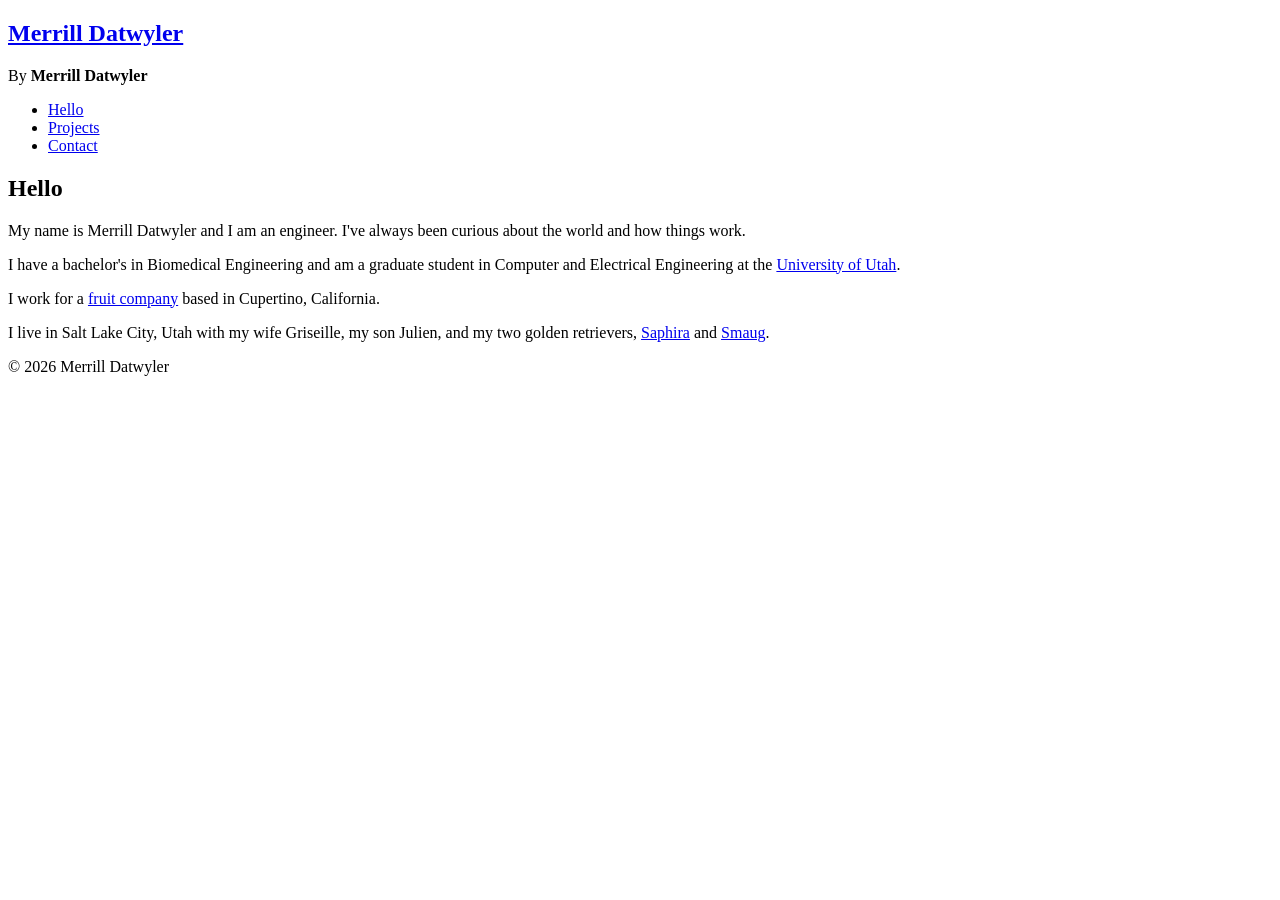
==== index.html @ 85eaf6b4 "Update projects" ====
<!DOCTYPE html>
<html lang="en">
  <head>
    <meta charset="UTF-8" />
    <meta name="viewport" content="width=device-width, initial-scale=1.0" />
    <title>Merrill Datwyler</title>
    <link rel="stylesheet" href="dtwylr_styles.css" />
    <link rel="me" href="https://mastodon.social/@datwyler" />
    <link rel="alternate" type="application/rss+xml" title="RSS" href="feed.xml" />
  </head>
  <body>
    <div class="page">
      <aside>
        <h1><a href="/">Merrill Datwyler</a></h1>
        <div id="nav-container"></div>
        <script>
          fetch('nav.html')
            .then(response => response.text())
            .then(data => {
              document.getElementById('nav-container').innerHTML = data;
            });
        </script>
      </aside>
      <main>
        <h2>Hello</h2>
        <p>My name is Merrill Datwyler and I am an engineer. I've always been curious about the world and how things work.</p>

        <p>I have a bachelor's in Biomedical Engineering and am a graduate student in Computer and Electrical Engineering at the <a href="https://utah.edu/">University of Utah</a>.</p>

        <p>I work for a <a href="https://apple.com/">fruit company</a> based in Cupertino, California.</p>

        <p>I live in Salt Lake City, Utah with my wife Griseille, my son Julien, and my two golden retrievers, <a href="https://inheritance.fandom.com/wiki/Saphira">Saphira</a> and <a href="https://lotr.fandom.com/wiki/Smaug">Smaug</a>.</p>
      </main>
    </div>
    <footer>
      <p>&copy; 2026 Merrill Datwyler</p>
    </footer>
  </body>
</html>
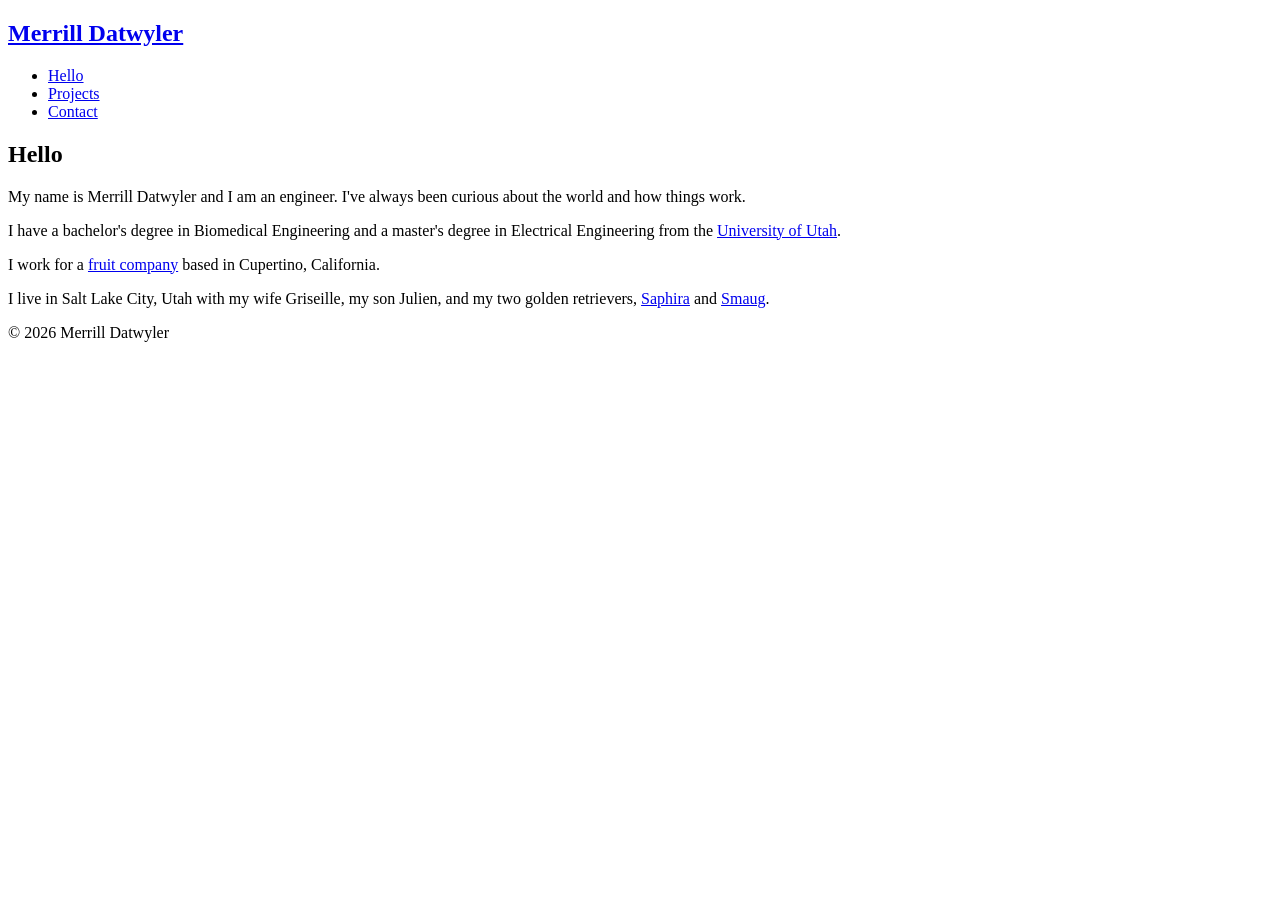
==== commit 26669155: "Removed duplciate hello.html file" ====
--- a/index.html
+++ b/index.html
@@ -25,7 +25,7 @@
         <h2>Hello</h2>
         <p>My name is Merrill Datwyler and I am an engineer. I've always been curious about the world and how things work.</p>
 
-        <p>I have a bachelor's in Biomedical Engineering and am a graduate student in Computer and Electrical Engineering at the <a href="https://utah.edu/">University of Utah</a>.</p>
+        <p>I have a bachelor's degree in Biomedical Engineering and a master's degree in Electrical Engineering from the <a href="https://utah.edu/">University of Utah</a>.</p>
 
         <p>I work for a <a href="https://apple.com/">fruit company</a> based in Cupertino, California.</p>
 
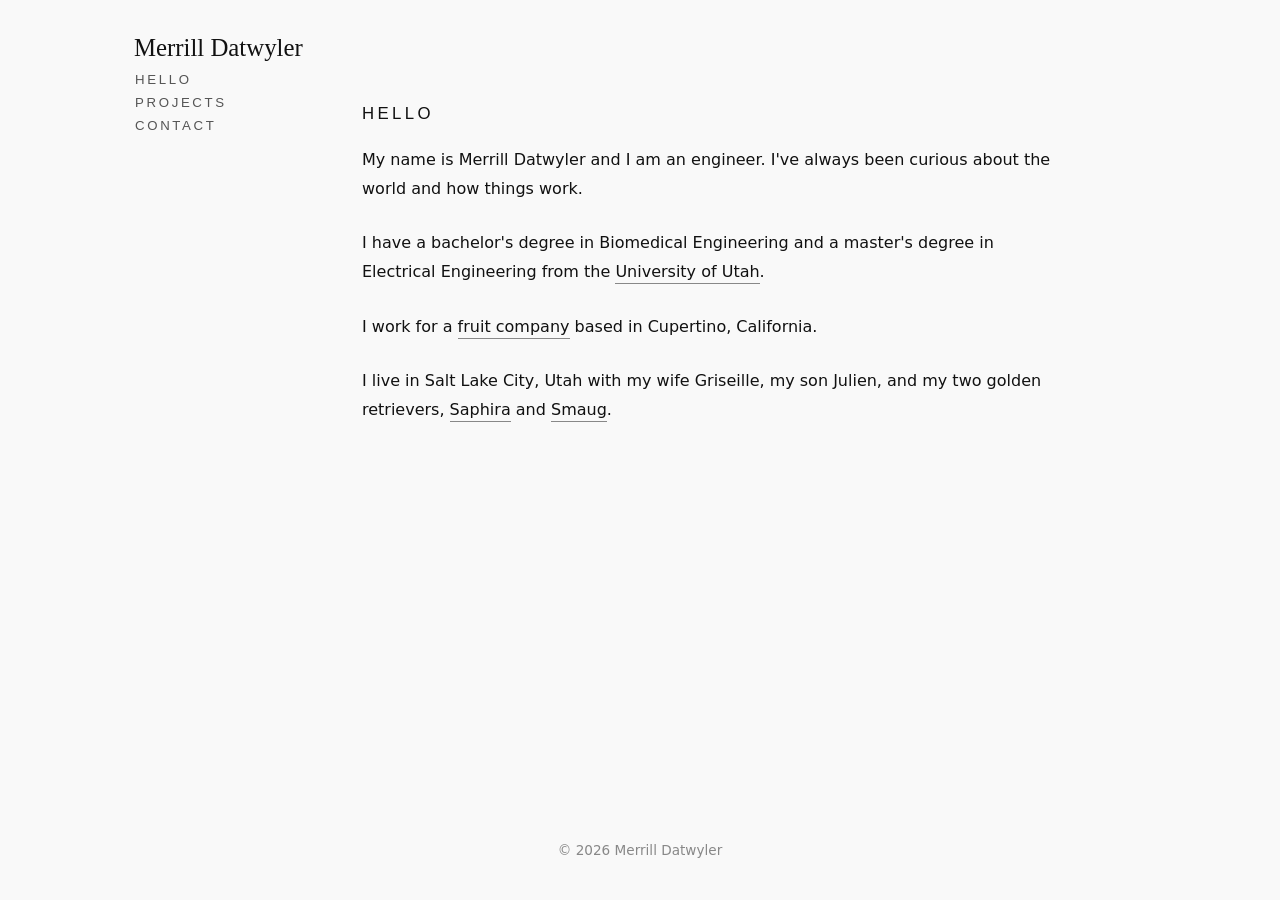
==== commit 7c693c6d: "bold current page in nav" ====
--- a/index.html
+++ b/index.html
@@ -14,12 +14,19 @@
         <h1><a href="/">Merrill Datwyler</a></h1>
         <div id="nav-container"></div>
         <script>
-          fetch('nav.html')
-            .then(response => response.text())
-            .then(data => {
-              document.getElementById('nav-container').innerHTML = data;
-            });
-        </script>
+			fetch('nav.html')
+			.then(response => response.text())
+			.then(data => {
+				const nav = document.getElementById('nav-container');
+				nav.innerHTML = data;
+				const currentPage = window.location.pathname;
+				nav.querySelectorAll('a').forEach(link => {
+					if (link.pathname === currentPage) {
+						link.classList.add('active');
+					}
+				});
+			});
+		</script>
       </aside>
       <main>
         <h2>Hello</h2>
--- a/dtwylr_styles.css
+++ b/dtwylr_styles.css
@@ -0,0 +1,385 @@
+/* Base styles */
+html, body {
+  margin: 0;
+  padding: 0;
+  background: #f9f9f9;
+  color: #111;
+  font-family: Verdana, system-ui, Helvetica, sans-serif;
+  line-height: 1.8;
+  font-size: 16px;
+}
+
+/* Typography */
+h1, h2, h3, h4, h5, h6 {
+  font-weight: normal;
+  margin: 2rem 0 1rem;
+  line-height: 1.2;
+}
+
+h1 {
+  font-size: 1.55em;
+  font-family: "Hoefler Text", Georgia, "Times New Roman", serif;
+  line-height: 1.3;
+  text-align: left;
+}
+
+h2 {
+  font-size: 1.05em;
+  font-family: "Gill Sans MT", "Gill Sans", "Gill Sans Std", Verdana, "Bitstream Vera Sans", sans-serif;
+  text-align: left;
+  font-weight: normal;
+  line-height: 1.8em;
+  letter-spacing: 0.2em;
+  margin: 4em 0 1em 0;
+  text-transform: uppercase;
+}
+
+h3 {
+  font-size: 0.91em;
+  font-family: "Gill Sans MT", "Gill Sans", "Gill Sans Std", Verdana, "Bitstream Vera Sans", sans-serif;
+  text-align: left;
+  font-weight: normal;
+  line-height: 1.8em;
+  letter-spacing: 0.2em;
+  margin-top: 3em;
+  margin-bottom: 1.4em;
+  text-transform: uppercase;
+}
+
+h1 + h2 {
+  margin-top: 2em;
+}
+
+p + h3 {
+  margin-top: 4em;
+}
+
+p {
+  margin: 0 0 1.6em 0;
+  padding: 0;
+}
+
+strong {
+  font-weight: normal;
+  font-size: 0.91em;
+  letter-spacing: 0.2em;
+  text-transform: uppercase;
+}
+
+/* Links — bottom border, no underline */
+a {
+  color: #111;
+  text-decoration: none;
+  border-color: #888;
+  border-width: 0 0 1px 0;
+  border-style: none none solid none;
+  padding: 3px 0px 2px 0px;
+}
+
+a:visited {
+  color: #111;
+  border-color: #999;
+  border-style: none none dotted none;
+  padding: 3px 0px 2px 0px;
+}
+
+a:hover {
+  color: #fff;
+  text-decoration: none;
+  background-color: #444;
+  border-color: #444;
+}
+
+/* Sidebar nav links: no borders, uppercase */
+#nav-container a {
+  border: 0;
+  color: #555;
+  text-transform: uppercase;
+  letter-spacing: 0.2em;
+  font-size: 0.91em;
+  padding: 4px 1px 4px 1px;
+}
+
+#nav-container a:hover {
+  color: #fff;
+  background-color: #444;
+}
+
+#nav-container a.active {
+  font-weight: bold;
+}
+
+/* Blockquotes */
+blockquote {
+  font-size: 1em;
+  margin: 2em 0 2em 0.25em;
+  padding: 0 0 0 1.25em;
+  border-left: 1px solid #888;
+  border-right: 0px solid #888;
+}
+
+/* Code and Pre */
+code {
+  font-family: ui-monospace, Menlo, Monaco, Consolas, monospace;
+  font-size: 1.09em;
+  background-color: #e8e8e8;
+  padding: 2px 2px 2px 2px;
+  border-radius: 3px;
+}
+
+pre {
+  font-family: ui-monospace, Menlo, Monaco, Consolas, monospace;
+  display: inline-block;
+  white-space: pre;
+  width: auto;
+  min-width: 93%;
+  max-width: 120%;
+  overflow-x: auto;
+  font-size: 1.0em;
+  line-height: 1.5em;
+  color: #111;
+  background-color: #e0e0e0;
+  margin: 0.5em 0 2.0em 0;
+  padding: 5px 10px 5px 10px;
+  border-width: 0;
+  border-radius: 3px;
+}
+
+pre code {
+  background-color: inherit;
+  padding: 0;
+}
+
+/* Lists */
+ul {
+  padding-left: 0.5em;
+  margin: 0 0 2em 2em;
+}
+
+ol {
+  padding-left: 0.5em;
+  margin: 0 0 2em 2em;
+}
+
+li {
+  margin-bottom: 0.5em;
+}
+
+/* Images */
+img {
+  margin-top: 5px;
+  max-width: 100%;
+  height: auto;
+}
+
+/* Layout — two-column: sidebar + content */
+body {
+  display: flex;
+  flex-direction: column;
+  min-height: 100vh;
+}
+
+.page {
+  display: flex;
+  max-width: 1060px;
+  margin: 0 auto;
+  width: 100%;
+  flex: 1;
+}
+
+/* Sidebar column */
+aside {
+  flex: 0 0 180px;
+  padding: 2rem 1rem 2rem 1.5rem;
+}
+
+aside h1 {
+  font-size: 1.55em;
+  line-height: 1.3em;
+  margin: 0 0 0.5rem 0;
+  padding: 0;
+}
+
+aside h1 a {
+  color: #111;
+  text-decoration: none;
+  border: 0;
+}
+
+#nav-container {
+  padding: 0;
+  margin: 0;
+  font-family: "Gill Sans MT", "Gill Sans", "Gill Sans Std", Verdana, "Bitstream Vera Sans", sans-serif;
+  font-size: 0.91em;
+  line-height: 1em;
+}
+
+#nav-container nav {
+  margin: 0 0 1em 0;
+}
+
+#nav-container nav ul {
+  list-style: none;
+  margin: 0;
+  padding: 0;
+  text-transform: uppercase;
+  letter-spacing: 0.2em;
+}
+
+#nav-container nav ul li {
+  margin: 0 0 0.5em 0;
+  padding: 0;
+}
+
+/* Content column */
+main {
+  flex: 1;
+  max-width: 700px;
+  margin: 2rem 0 2rem 1rem;
+  padding: 0 1rem;
+}
+
+/* Dateline */
+h2.dateline {
+  font-family: "Gill Sans MT", "Gill Sans", "Gill Sans Std", Georgia, serif;
+  font-size: 1em;
+  text-align: left;
+  font-weight: normal;
+  line-height: 1.8em;
+  letter-spacing: 0.2em;
+  margin: 2em 0 0 0;
+  color: #888;
+  text-transform: uppercase;
+}
+
+h2.dateline a {
+  color: #888;
+  text-decoration: none;
+  border: 0;
+}
+
+h2.dateline a:hover {
+  color: #fff;
+  background-color: #444;
+}
+
+dl + h2.dateline {
+  font-size: 0.9em;
+  margin: 8em 0 4em 0;
+}
+
+/* Linked List entries */
+dl.linkedlist {
+  color: #111;
+  border-width: 0 0 0px 0;
+  border-style: solid;
+  border-color: #ccc;
+  padding-bottom: 0em;
+}
+
+dl.linkedlist dt {
+  font-family: "Gill Sans MT", "Gill Sans", "Gill Sans Std", Verdana, "Bitstream Vera Sans", sans-serif;
+  font-size: 1.05em;
+  text-align: left;
+  font-weight: normal;
+  margin: 0 0 0.4em 0;
+  letter-spacing: 0.15em;
+  text-transform: uppercase;
+  margin-top: 2em;
+}
+
+dl.linkedlist dt a {
+  padding-top: 2px;
+  padding-bottom: 0px;
+  color: #111;
+  border-style: solid;
+  border-color: #aaa;
+}
+
+dl.linkedlist dt a:visited {
+  border-style: dotted;
+  border-color: #aaa;
+  color: #333;
+}
+
+dl.linkedlist dt a:hover {
+  color: #fff;
+  background-color: #444;
+}
+
+dl.linkedlist dd {
+  margin: auto auto 5em 0em;
+}
+
+dl.linkedlist dd p {
+  margin: 0 0 1.6em 0;
+}
+
+dl.linkedlist blockquote {
+  margin: 0 0 0 0.25em;
+  padding: 0 0em 0 1em;
+  border-left: 1px solid #888;
+  border-right: 0px solid #888;
+}
+
+dl.linkedlist blockquote a {
+  color: #333;
+}
+
+/* Permalink star */
+a.permalink {
+  color: #aaa;
+  border: 0;
+  padding: 3px 3px 3px 5px;
+  margin-left: 0.5em;
+  font-family: "Hiragino Kaku Gothic Pro", "Osaka", "Zapf Dingbats";
+}
+
+dt:hover a.permalink {
+  color: #fff;
+}
+
+h2.dateline:hover a.permalink {
+  color: #fff;
+  padding: 3px;
+}
+
+/* Footer */
+footer {
+  text-align: center;
+  padding: 1rem 0;
+  color: #888;
+  font-size: 0.85em;
+}
+
+/* Small print */
+p.smallprint {
+  margin-top: 4em;
+  line-height: 1.8em;
+  text-align: left;
+  color: #888;
+  font-size: 0.91em;
+}
+
+/* HR */
+hr {
+  margin: 2em 1em 2em 0;
+  text-align: center;
+  border-color: #888;
+  border-width: 0;
+  border-style: dotted;
+}
+
+/* Responsive: stack sidebar on small screens */
+@media (max-width: 640px) {
+  .page {
+    flex-direction: column;
+  }
+  aside {
+    flex: none;
+    padding: 1.5rem 1rem 1rem;
+  }
+  main {
+    margin: 1rem 0 0 0;
+  }
+}
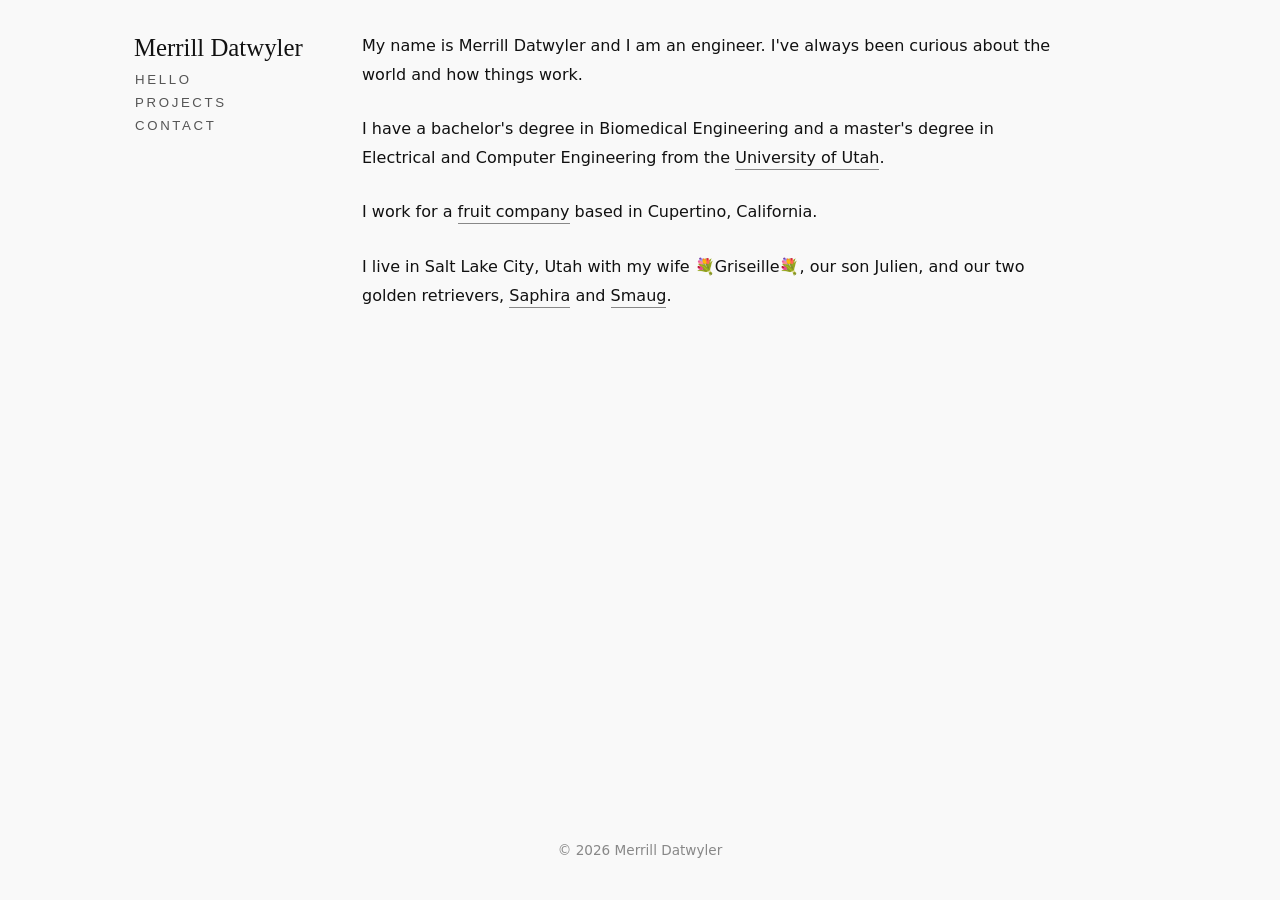
==== commit 26ee69be: "Various stylistic changes" ====
--- a/index.html
+++ b/index.html
@@ -29,14 +29,10 @@
 		</script>
       </aside>
       <main>
-        <h2>Hello</h2>
         <p>My name is Merrill Datwyler and I am an engineer. I've always been curious about the world and how things work.</p>
-
-        <p>I have a bachelor's degree in Biomedical Engineering and a master's degree in Electrical Engineering from the <a href="https://utah.edu/">University of Utah</a>.</p>
-
+        <p>I have a bachelor's degree in Biomedical Engineering and a master's degree in Electrical and Computer Engineering from the <a href="https://utah.edu/">University of Utah</a>.</p>
         <p>I work for a <a href="https://apple.com/">fruit company</a> based in Cupertino, California.</p>
-
-        <p>I live in Salt Lake City, Utah with my wife Griseille, my son Julien, and my two golden retrievers, <a href="https://inheritance.fandom.com/wiki/Saphira">Saphira</a> and <a href="https://lotr.fandom.com/wiki/Smaug">Smaug</a>.</p>
+        <p>I live in Salt Lake City, Utah with my wife 💐Griseille💐, our son Julien, and our two golden retrievers, <a href="https://inheritance.fandom.com/wiki/Saphira">Saphira</a> and <a href="https://lotr.fandom.com/wiki/Smaug">Smaug</a>.</p>
       </main>
     </div>
     <footer>
--- a/dtwylr_styles.css
+++ b/dtwylr_styles.css
@@ -106,6 +106,7 @@
 }
 
 #nav-container a.active {
+  color: #555;
   font-weight: bold;
 }
 
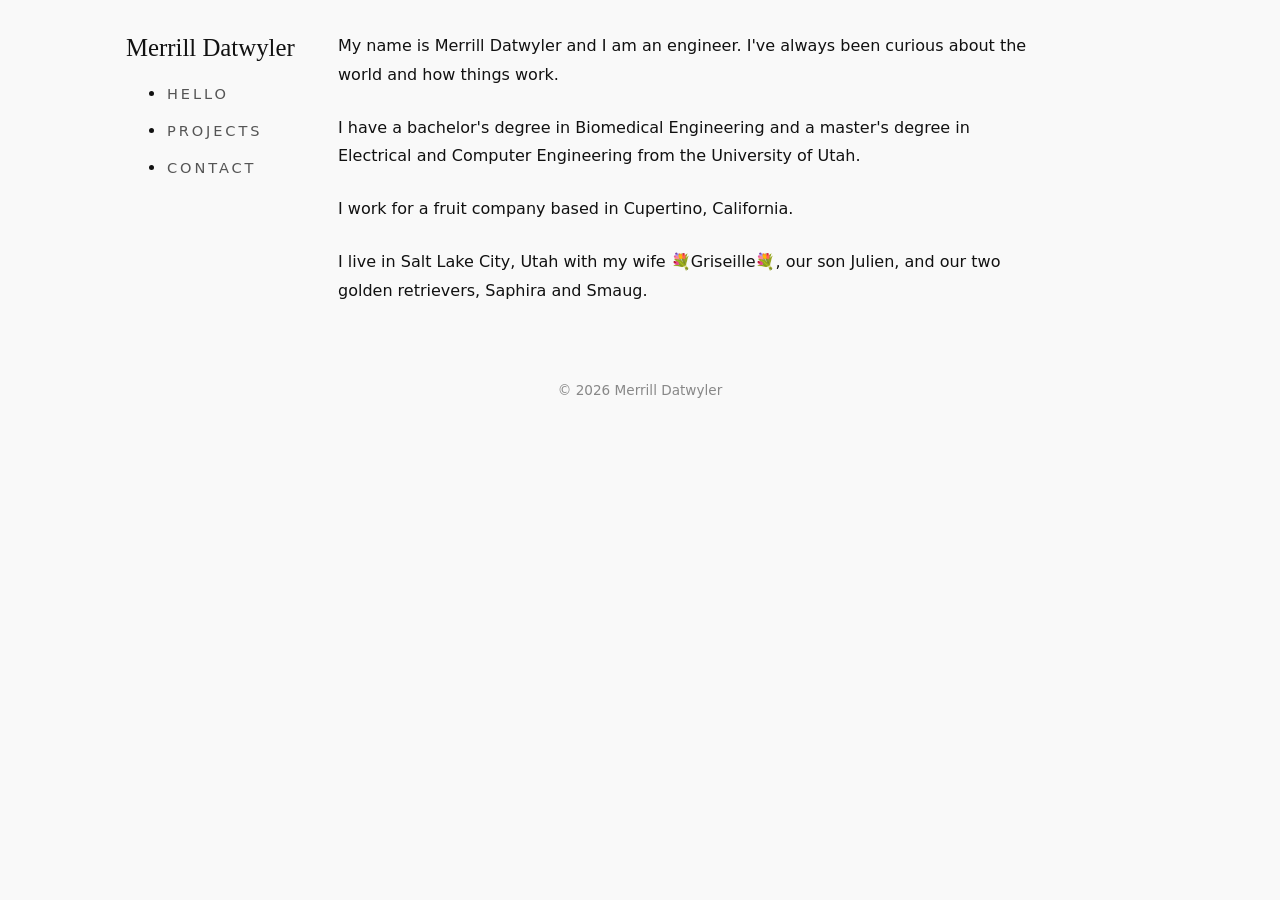
==== commit 15ad3334: "Revert "bold current page in nav" This reverts commit 7c693c6df562effb1e2f46b58df9e72d9572afa3." ====
--- a/index.html
+++ b/index.html
@@ -14,19 +14,12 @@
         <h1><a href="/">Merrill Datwyler</a></h1>
         <div id="nav-container"></div>
         <script>
-			fetch('nav.html')
-			.then(response => response.text())
-			.then(data => {
-				const nav = document.getElementById('nav-container');
-				nav.innerHTML = data;
-				const currentPage = window.location.pathname;
-				nav.querySelectorAll('a').forEach(link => {
-					if (link.pathname === currentPage) {
-						link.classList.add('active');
-					}
-				});
-			});
-		</script>
+          fetch('nav.html')
+            .then(response => response.text())
+            .then(data => {
+              document.getElementById('nav-container').innerHTML = data;
+            });
+        </script>
       </aside>
       <main>
         <p>My name is Merrill Datwyler and I am an engineer. I've always been curious about the world and how things work.</p>
--- a/dtwylr_styles.css
+++ b/dtwylr_styles.css
@@ -5,89 +5,65 @@
   background: #f9f9f9;
   color: #111;
   font-family: Verdana, system-ui, Helvetica, sans-serif;
+  font-size: 16px;
   line-height: 1.8;
-  font-size: 16px;
 }
 
 /* Typography */
 h1, h2, h3, h4, h5, h6 {
+  font-family: "Gill Sans MT", "Gill Sans", "Gill Sans Std",
+               Verdana, sans-serif;
   font-weight: normal;
-  margin: 2rem 0 1rem;
-  line-height: 1.2;
+  line-height: 1.5;
 }
 
 h1 {
+  font-family: "Hoefler Text", Georgia, "Times New Roman", serif;
   font-size: 1.55em;
-  font-family: "Hoefler Text", Georgia, "Times New Roman", serif;
   line-height: 1.3;
-  text-align: left;
+  margin: 0 0 2rem;
 }
 
 h2 {
   font-size: 1.05em;
-  font-family: "Gill Sans MT", "Gill Sans", "Gill Sans Std", Verdana, "Bitstream Vera Sans", sans-serif;
-  text-align: left;
-  font-weight: normal;
-  line-height: 1.8em;
   letter-spacing: 0.2em;
-  margin: 4em 0 1em 0;
+  margin: 4rem 0 1rem;
   text-transform: uppercase;
 }
 
 h3 {
   font-size: 0.91em;
-  font-family: "Gill Sans MT", "Gill Sans", "Gill Sans Std", Verdana, "Bitstream Vera Sans", sans-serif;
-  text-align: left;
-  font-weight: normal;
-  line-height: 1.8em;
   letter-spacing: 0.2em;
-  margin-top: 3em;
-  margin-bottom: 1.4em;
+  margin: 3rem 0 1rem;
   text-transform: uppercase;
 }
 
 h1 + h2 {
-  margin-top: 2em;
+  margin-top: 2rem;
 }
 
 p + h3 {
-  margin-top: 4em;
+  margin-top: 3rem;
 }
 
 p {
-  margin: 0 0 1.6em 0;
-  padding: 0;
+  margin: 0 0 1.5rem;
 }
 
-strong {
-  font-weight: normal;
-  font-size: 0.91em;
-  letter-spacing: 0.2em;
-  text-transform: uppercase;
+/* Sidebar */
+aside h1 {
+  margin: 0 0 1rem;
 }
 
-/* Links — bottom border, no underline */
-a {
-  color: #111;
+/* Links */
+a,
+a:visited {
+  color: inherit;
   text-decoration: none;
-  border-color: #888;
-  border-width: 0 0 1px 0;
-  border-style: none none solid none;
-  padding: 3px 0px 2px 0px;
-}
-
-a:visited {
-  color: #111;
-  border-color: #999;
-  border-style: none none dotted none;
-  padding: 3px 0px 2px 0px;
 }
 
 a:hover {
-  color: #fff;
-  text-decoration: none;
-  background-color: #444;
-  border-color: #444;
+  text-decoration: underline;
 }
 
 /* Sidebar nav links: no borders, uppercase */
@@ -106,281 +82,91 @@
 }
 
 #nav-container a.active {
-  color: #555;
+  color: #111;
   font-weight: bold;
 }
 
 /* Blockquotes */
 blockquote {
-  font-size: 1em;
-  margin: 2em 0 2em 0.25em;
-  padding: 0 0 0 1.25em;
+  margin: 2rem 0;
+  padding: 0 0 0 1.25rem;
   border-left: 1px solid #888;
-  border-right: 0px solid #888;
-}
-
-/* Code and Pre */
-code {
-  font-family: ui-monospace, Menlo, Monaco, Consolas, monospace;
-  font-size: 1.09em;
-  background-color: #e8e8e8;
-  padding: 2px 2px 2px 2px;
-  border-radius: 3px;
-}
-
-pre {
-  font-family: ui-monospace, Menlo, Monaco, Consolas, monospace;
-  display: inline-block;
-  white-space: pre;
-  width: auto;
-  min-width: 93%;
-  max-width: 120%;
-  overflow-x: auto;
-  font-size: 1.0em;
-  line-height: 1.5em;
-  color: #111;
-  background-color: #e0e0e0;
-  margin: 0.5em 0 2.0em 0;
-  padding: 5px 10px 5px 10px;
-  border-width: 0;
-  border-radius: 3px;
-}
-
-pre code {
-  background-color: inherit;
-  padding: 0;
 }
 
 /* Lists */
-ul {
-  padding-left: 0.5em;
-  margin: 0 0 2em 2em;
-}
-
+ul,
 ol {
-  padding-left: 0.5em;
-  margin: 0 0 2em 2em;
+  margin: 0 0 2rem 2rem;
+  padding-left: 0.5rem;
 }
 
 li {
-  margin-bottom: 0.5em;
+  margin-bottom: 0.5rem;
 }
 
 /* Images */
 img {
-  margin-top: 5px;
   max-width: 100%;
   height: auto;
+  margin-top: 0.5rem;
 }
 
-/* Layout — two-column: sidebar + content */
-body {
+/* Layout */
+.page {
   display: flex;
-  flex-direction: column;
-  min-height: 100vh;
+  width: 100%;
+  max-width: 1060px;
+  margin: 0 auto;
 }
 
-.page {
-  display: flex;
-  max-width: 1060px;
-  margin: 0 auto;
-  width: 100%;
-  flex: 1;
+/* Sidebar */
+aside {
+  flex: 0 0 180px;
+  padding: 2rem 1rem;
 }
 
-/* Sidebar column */
-aside {
-  flex: 0 0 180px;
-  padding: 2rem 1rem 2rem 1.5rem;
-}
-
-aside h1 {
-  font-size: 1.55em;
-  line-height: 1.3em;
-  margin: 0 0 0.5rem 0;
-  padding: 0;
-}
-
-aside h1 a {
-  color: #111;
-  text-decoration: none;
-  border: 0;
-}
-
-#nav-container {
-  padding: 0;
-  margin: 0;
-  font-family: "Gill Sans MT", "Gill Sans", "Gill Sans Std", Verdana, "Bitstream Vera Sans", sans-serif;
-  font-size: 0.91em;
-  line-height: 1em;
-}
-
-#nav-container nav {
-  margin: 0 0 1em 0;
-}
-
-#nav-container nav ul {
-  list-style: none;
-  margin: 0;
-  padding: 0;
-  text-transform: uppercase;
-  letter-spacing: 0.2em;
-}
-
-#nav-container nav ul li {
-  margin: 0 0 0.5em 0;
-  padding: 0;
-}
-
-/* Content column */
+/* Content */
 main {
   flex: 1;
   max-width: 700px;
-  margin: 2rem 0 2rem 1rem;
+  margin: 2rem 0;
   padding: 0 1rem;
 }
 
-/* Dateline */
-h2.dateline {
-  font-family: "Gill Sans MT", "Gill Sans", "Gill Sans Std", Georgia, serif;
-  font-size: 1em;
-  text-align: left;
-  font-weight: normal;
-  line-height: 1.8em;
-  letter-spacing: 0.2em;
-  margin: 2em 0 0 0;
+/* Small print */
+p.smallprint {
+  margin-top: 3rem;
   color: #888;
-  text-transform: uppercase;
+  font-size: 0.91em;
 }
 
-h2.dateline a {
-  color: #888;
-  text-decoration: none;
+/* Horizontal rule */
+hr {
+  margin: 2rem 1rem 2rem 0;
   border: 0;
-}
-
-h2.dateline a:hover {
-  color: #fff;
-  background-color: #444;
-}
-
-dl + h2.dateline {
-  font-size: 0.9em;
-  margin: 8em 0 4em 0;
-}
-
-/* Linked List entries */
-dl.linkedlist {
-  color: #111;
-  border-width: 0 0 0px 0;
-  border-style: solid;
-  border-color: #ccc;
-  padding-bottom: 0em;
-}
-
-dl.linkedlist dt {
-  font-family: "Gill Sans MT", "Gill Sans", "Gill Sans Std", Verdana, "Bitstream Vera Sans", sans-serif;
-  font-size: 1.05em;
-  text-align: left;
-  font-weight: normal;
-  margin: 0 0 0.4em 0;
-  letter-spacing: 0.15em;
-  text-transform: uppercase;
-  margin-top: 2em;
-}
-
-dl.linkedlist dt a {
-  padding-top: 2px;
-  padding-bottom: 0px;
-  color: #111;
-  border-style: solid;
-  border-color: #aaa;
-}
-
-dl.linkedlist dt a:visited {
-  border-style: dotted;
-  border-color: #aaa;
-  color: #333;
-}
-
-dl.linkedlist dt a:hover {
-  color: #fff;
-  background-color: #444;
-}
-
-dl.linkedlist dd {
-  margin: auto auto 5em 0em;
-}
-
-dl.linkedlist dd p {
-  margin: 0 0 1.6em 0;
-}
-
-dl.linkedlist blockquote {
-  margin: 0 0 0 0.25em;
-  padding: 0 0em 0 1em;
-  border-left: 1px solid #888;
-  border-right: 0px solid #888;
-}
-
-dl.linkedlist blockquote a {
-  color: #333;
-}
-
-/* Permalink star */
-a.permalink {
-  color: #aaa;
-  border: 0;
-  padding: 3px 3px 3px 5px;
-  margin-left: 0.5em;
-  font-family: "Hiragino Kaku Gothic Pro", "Osaka", "Zapf Dingbats";
-}
-
-dt:hover a.permalink {
-  color: #fff;
-}
-
-h2.dateline:hover a.permalink {
-  color: #fff;
-  padding: 3px;
+  border-top: 1px dotted #888;
 }
 
 /* Footer */
 footer {
-  text-align: center;
   padding: 1rem 0;
   color: #888;
   font-size: 0.85em;
+  text-align: center;
 }
 
-/* Small print */
-p.smallprint {
-  margin-top: 4em;
-  line-height: 1.8em;
-  text-align: left;
-  color: #888;
-  font-size: 0.91em;
-}
-
-/* HR */
-hr {
-  margin: 2em 1em 2em 0;
-  text-align: center;
-  border-color: #888;
-  border-width: 0;
-  border-style: dotted;
-}
-
-/* Responsive: stack sidebar on small screens */
+/* Responsive */
 @media (max-width: 640px) {
   .page {
     flex-direction: column;
   }
+
   aside {
     flex: none;
-    padding: 1.5rem 1rem 1rem;
+    padding: 1.5rem 1rem;
   }
+
   main {
-    margin: 1rem 0 0 0;
+    margin: 1rem 0;
   }
-}
+}
